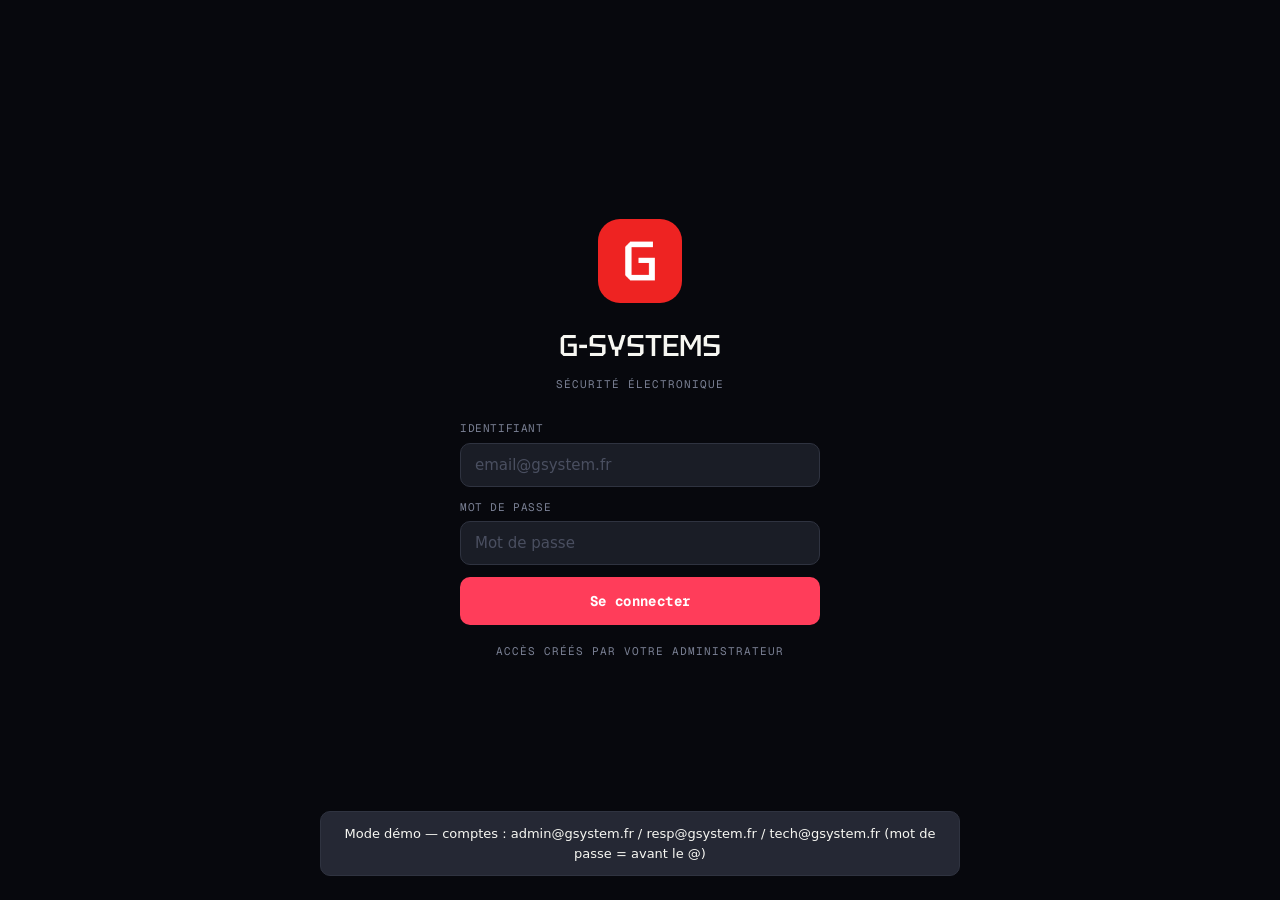
==== index.html @ 3e5ac9b8 "feat: PWA G-Systems (tech + responsable + admin) + backend Apps Script - PWA installable Android/iPh" ====
<!doctype html>
<html lang="fr">
<head>
  <meta charset="utf-8" />
  <meta name="viewport" content="width=device-width, initial-scale=1, viewport-fit=cover, maximum-scale=1" />
  <title>G-Systems</title>
  <meta name="description" content="App technicien G-Systems — sécurité électronique." />

  <!-- PWA -->
  <link rel="manifest" href="manifest.webmanifest" />
  <meta name="theme-color" content="#07080D" />
  <link rel="icon" href="icons/favicon-32.png" sizes="32x32" type="image/png" />

  <!-- iOS / Apple : installation sur l'écran d'accueil -->
  <meta name="apple-mobile-web-app-capable" content="yes" />
  <meta name="apple-mobile-web-app-status-bar-style" content="black-translucent" />
  <meta name="apple-mobile-web-app-title" content="G-Systems" />
  <link rel="apple-touch-icon" href="icons/apple-touch-icon.png" />

  <link rel="stylesheet" href="css/theme.css" />
  <link rel="stylesheet" href="css/app.css" />
</head>
<body>
  <div id="app">
    <div class="overlay"><div class="spinner"></div></div>
  </div>
  <div id="toast"></div>

  <script type="module" src="js/app.js"></script>
</body>
</html>
---- css/theme.css ----
/* =============================================================
   G-SYSTEMS — Design system "MISSION CONTROL"
   Reproduction fidèle du thème de l'app Android native (Color.kt / Type.kt).
   Base sombre OLED + tuiles à gradient, une identité chromatique par catégorie.
   NE PAS éclaircir / monochromer (cf. HANDOFF.md §8).
   ============================================================= */

/* ---- Polices auto-hébergées (rendu identique + hors-ligne) ---- */
@font-face {
  font-family: "Tektur";
  src: url("../assets/fonts/tektur_regular.ttf") format("truetype");
  font-weight: 400; font-display: swap;
}
@font-face {
  font-family: "Tektur";
  src: url("../assets/fonts/tektur_medium.ttf") format("truetype");
  font-weight: 500 700; font-display: swap;
}
@font-face {
  font-family: "GeistMono";
  src: url("../assets/fonts/geist_mono_regular.ttf") format("truetype");
  font-weight: 400; font-display: swap;
}
@font-face {
  font-family: "GeistMono";
  src: url("../assets/fonts/geist_mono_bold.ttf") format("truetype");
  font-weight: 700; font-display: swap;
}

:root {
  /* --- SUBSTRAT --- */
  --obsidian:       #07080D;
  --obsidian-1:     #12141B;
  --obsidian-2:     #1A1D26;
  --obsidian-3:     #252834;
  --hairline:       #2F3340;
  --hairline-soft:  #1F222B;

  /* --- TEXTE --- */
  --text-hi:   #F7F7F2;
  --text-mid:  #B8BECC;
  --text-low:  #7A8094;
  --text-muted:#4A4F60;

  /* --- SIGNAL (accent global rouge alarme) --- */
  --signal:      #FF3D5A;
  --signal-hi:   #FF5C75;
  --signal-soft: rgba(255,61,90,0.30);
  --signal-ghost:rgba(255,61,90,0.10);

  /* --- ÉTATS --- */
  --success: #4ADE80;
  --warning: #FFB347;
  --error:   #FF3D5A;

  /* --- MARQUE --- */
  --brand-red:   #ee2322;
  --brand-ink:   #2b2d33;

  /* === TUILES (paires gradient start/end + accent) === */
  /* 01 CLÔTURE — violet électrique */
  --temps-start:#7C3AED; --temps-end:#1A0B36; --temps-accent:#A78BFA;
  /* 02 ATTENTE CLIENT — violet clair */
  --attente-start:#8A5CF6; --attente-end:#6366F1; --attente-accent:#DDD6FE;
  /* 03 COURRIER — indigo */
  --courrier-start:#6366F1; --courrier-end:#3B82F6; --courrier-accent:#C7D2FE;
  /* 04 RÉCAP — bleu */
  --recap-start:#3B82F6; --recap-end:#06B6D4; --recap-accent:#BFDBFE;
  /* 05 FRAIS — cyan */
  --frais-start:#06B6D4; --frais-end:#14B8A6; --frais-accent:#A5F3FC;
  /* 06 ENVOI MENSUEL — vert (fin de palette) */
  --envoi-start:#22C55E; --envoi-end:#15803D; --envoi-accent:#BBF7D0;

  /* anciens (GSM/GESTE en sections de la clôture) */
  --gsm-start:#06B6D4; --gsm-end:#0A2540; --gsm-accent:#67E8F9;
  --geste-start:#10B981; --geste-end:#0A3025; --geste-accent:#6EE7B7;

  /* admin (rôle de gestion) — gris acier + signal */
  --admin-start:#475569; --admin-end:#1E293B; --admin-accent:#CBD5E1;
  /* responsable — ambre */
  --resp-start:#F59E0B; --resp-end:#92400E; --resp-accent:#FDE68A;

  /* rayons */
  --r-sm: 8px; --r-md: 10px; --r-lg: 14px; --r-xl: 20px;
}

* { box-sizing: border-box; -webkit-tap-highlight-color: transparent; }

html, body {
  margin: 0; padding: 0;
  background: var(--obsidian);
  color: var(--text-hi);
  font-family: -apple-system, BlinkMacSystemFont, "Segoe UI", Roboto, system-ui, sans-serif;
  font-size: 15px; line-height: 1.5;
  -webkit-font-smoothing: antialiased;
  overscroll-behavior-y: none;
}

/* zone utilisable (encoches iPhone) */
body {
  min-height: 100vh;
  min-height: 100dvh;
  padding: env(safe-area-inset-top) env(safe-area-inset-right)
           env(safe-area-inset-bottom) env(safe-area-inset-left);
}

/* ---- Typographie utilitaire (mappée sur Type.kt) ---- */
.t-display { font-family:"Tektur"; font-weight:700; font-size:44px; line-height:48px; letter-spacing:-0.5px; }
.t-display-m { font-family:"Tektur"; font-weight:700; font-size:32px; line-height:36px; letter-spacing:-0.3px; }
.t-title { font-family:"Tektur"; font-weight:700; font-size:19px; line-height:23px; letter-spacing:0.2px; }
.t-title-m { font-family:"Tektur"; font-weight:500; font-size:18px; line-height:22px; letter-spacing:0.4px; }
.t-title-s { font-family:"Tektur"; font-weight:500; font-size:14px; line-height:18px; letter-spacing:0.6px; }
.t-label { font-family:"GeistMono"; font-weight:700; font-size:14px; letter-spacing:0.4px; }
.t-label-m { font-family:"GeistMono"; font-weight:400; font-size:12px; letter-spacing:0.8px; }
.t-label-s { font-family:"GeistMono"; font-weight:400; font-size:10px; letter-spacing:0.6px; }
.mono { font-family:"GeistMono"; }

.text-mid { color: var(--text-mid); }
.text-low { color: var(--text-low); }
.uppercase { text-transform: uppercase; }
---- css/app.css ----
/* =============================================================
   G-SYSTEMS — composants & layout PWA
   ============================================================= */

#app { max-width: 560px; margin: 0 auto; min-height: 100dvh; display: flex; flex-direction: column; }

/* ---------- Écran générique ---------- */
.screen { display: flex; flex-direction: column; flex: 1; min-height: 0; }
.screen-body { flex: 1; overflow-y: auto; -webkit-overflow-scrolling: touch; padding: 4px 16px 24px; }
.pad { padding: 0 16px; }

/* ---------- Status bar (accueil) ---------- */
.statusbar {
  display: flex; align-items: center; justify-content: space-between;
  padding: 16px 20px;
}
.live-ref { display: flex; align-items: center; gap: 10px; }
.live-dot { width: 8px; height: 8px; border-radius: 50%; background: var(--success);
  box-shadow: 0 0 8px var(--success); animation: breathe 2.6s ease-in-out infinite; }
@keyframes breathe { 0%,100%{opacity:.55} 50%{opacity:1} }
.live-ref .ref { color: var(--text-mid); }
.live-ref .status { color: var(--success); }
.icon-btn {
  background: var(--obsidian-1); border: 1px solid var(--hairline);
  color: var(--text-mid); width: 40px; height: 40px; border-radius: var(--r-md);
  display: grid; place-items: center; cursor: pointer; font-size: 18px;
}
.icon-btn:active { background: var(--obsidian-2); }

.hairline { height: 1px; background: var(--hairline-soft); border: 0; margin: 0; }

/* ---------- Header wordmark ---------- */
.home-header { padding: 20px; }
.wordmark { color: var(--text-hi); margin: 0; }
.identity { display: flex; align-items: center; gap: 8px; margin-top: 6px; }
.identity .pip { width: 6px; height: 6px; border-radius: 50%; background: var(--signal); }
.identity .who { color: var(--text-mid); }

/* ---------- TUILES catégorie (CategoryTile) ---------- */
.tiles { display: flex; flex-direction: column; gap: 12px; padding: 4px 16px 20px; }
.tile {
  position: relative; overflow: hidden; min-height: 64px;
  border-radius: var(--r-lg); border: 1px solid rgba(255,255,255,0.05);
  cursor: pointer; user-select: none;
  transition: transform .1s ease;
  display: flex; align-items: center; gap: 14px; padding: 10px 16px;
}
.tile:active { transform: scale(.97); }
.tile::before { /* halo lumineux top-left */
  content:""; position: absolute; top:-30px; left:-30px; width:170px; height:170px;
  background: radial-gradient(circle at center, var(--halo) 0%, transparent 70%);
  pointer-events: none;
}
.tile .ic {
  flex: none; width: 40px; height: 40px; border-radius: var(--r-md);
  background: rgba(255,255,255,0.14); border: 1px solid rgba(255,255,255,0.18);
  display: grid; place-items: center; color: var(--text-hi); z-index: 1;
}
.tile .ic svg { width: 20px; height: 20px; }
.tile .body { flex: 1; min-width: 0; z-index: 1; }
.tile .titleline { display: flex; align-items: center; gap: 8px; }
.tile .num { color: var(--tile-accent); }
.tile .label { font-family:"Tektur"; font-weight:700; font-size:17px; color: var(--text-hi);
  white-space: nowrap; overflow: hidden; text-overflow: ellipsis; }
.tile .sub { color: rgba(255,255,255,0.65); font-size: 11px; line-height: 15px; margin-top: 2px;
  white-space: nowrap; overflow: hidden; text-overflow: ellipsis; }
.tile .live { text-align: right; z-index: 1; }
.tile .live .v { font-family:"GeistMono"; font-weight:700; font-size:18px; color: var(--text-hi); }
.tile .live .l { font-family:"GeistMono"; font-size:9px; color: var(--tile-accent); text-transform: uppercase; }
.tile .pulse { width: 10px; height: 10px; border-radius: 50%; background: var(--tile-accent);
  box-shadow: 0 0 0 0 var(--tile-accent); animation: pulse 1.8s ease-out infinite; z-index: 1; }
@keyframes pulse { 0%{box-shadow:0 0 0 0 rgba(255,255,255,.5)} 100%{box-shadow:0 0 0 12px rgba(255,255,255,0)} }

/* ---------- Footer spec ---------- */
.footer-spec { display: flex; justify-content: space-between; padding: 14px 20px;
  color: var(--text-low); }
.footer-spec span { font-family:"GeistMono"; font-size: 10px; letter-spacing: .6px; }

/* ---------- Top bar des écrans secondaires ---------- */
.topbar { display: flex; align-items: center; gap: 12px; padding: 14px 16px; }
.topbar .back { background: transparent; border: 0; color: var(--text-hi); font-size: 22px;
  cursor: pointer; width: 36px; height: 36px; }
.topbar .title { font-family:"Tektur"; font-weight:700; font-size:19px; white-space:nowrap;
  overflow:hidden; text-overflow:ellipsis; }
.accent-bar { height: 3px; background: var(--accent-bar, var(--signal)); }

/* ---------- Cartes / champs (FormStyle) ---------- */
.card { background: var(--obsidian-1); border: 1px solid var(--hairline-soft);
  border-radius: var(--r-lg); padding: 16px; margin-bottom: 12px; }
.card.accent { border-left: 3px solid var(--accent-bar, var(--signal)); }
.card h3 { font-family:"Tektur"; font-weight:700; font-size:15px; margin: 0 0 10px; }
.row { display: flex; gap: 10px; }
.row > * { flex: 1; }

label.field { display: block; margin-bottom: 12px; }
label.field > .lab { display: block; font-family:"GeistMono"; font-size: 11px; letter-spacing:.6px;
  color: var(--text-low); text-transform: uppercase; margin-bottom: 6px; }
label.field .req { color: var(--signal); }
input, select, textarea {
  width: 100%; background: var(--obsidian-2); border: 1px solid var(--hairline);
  color: var(--text-hi); border-radius: var(--r-md); padding: 12px 14px; font-size: 15px;
  font-family: inherit;
}
input:focus, select:focus, textarea:focus { outline: none; border-color: var(--accent-bar, var(--signal)); }
input.error, select.error { border-color: var(--signal); }
input::placeholder { color: var(--text-muted); }

/* ---------- Boutons ---------- */
.btn {
  display: inline-flex; align-items: center; justify-content: center; gap: 8px;
  width: 100%; padding: 15px 18px; border: 0; border-radius: var(--r-md);
  font-family:"GeistMono"; font-weight:700; font-size: 14px; letter-spacing:.4px;
  color: #fff; cursor: pointer; background: var(--accent-bar, var(--signal));
}
.btn:active { transform: translateY(1px); }
.btn:disabled { opacity: .45; cursor: not-allowed; }
.btn.ghost { background: transparent; border: 1px solid var(--hairline); color: var(--text-mid); }
.btn.danger { background: var(--signal); }
.btn.sm { width: auto; padding: 9px 14px; font-size: 12px; }

.banner { border-radius: var(--r-md); padding: 12px 14px; margin-bottom: 12px; font-size: 13px; }
.banner.red { background: var(--signal-ghost); border: 1px solid var(--signal-soft); color: var(--signal-hi); }
.banner.green { background: rgba(74,222,128,.1); border: 1px solid rgba(74,222,128,.3); color: var(--success); }
.banner.amber { background: rgba(255,179,71,.1); border: 1px solid rgba(255,179,71,.3); color: var(--warning); }

/* ---------- Toggle ---------- */
.toggle { display: flex; align-items: center; justify-content: space-between;
  padding: 12px 0; border-bottom: 1px solid var(--hairline-soft); }
.toggle:last-child { border-bottom: 0; }
.switch { position: relative; width: 46px; height: 26px; flex: none; }
.switch input { opacity: 0; width: 0; height: 0; }
.slider { position: absolute; inset: 0; background: var(--obsidian-3); border-radius: 26px;
  transition: .2s; cursor: pointer; }
.slider::before { content:""; position: absolute; width: 20px; height: 20px; left: 3px; top: 3px;
  background: var(--text-mid); border-radius: 50%; transition: .2s; }
.switch input:checked + .slider { background: var(--success); }
.switch input:checked + .slider::before { transform: translateX(20px); background: #fff; }

/* ---------- StatRow (récap) ---------- */
.statrow { display: flex; justify-content: space-between; align-items: baseline;
  padding: 10px 0; border-bottom: 1px solid var(--hairline-soft); }
.statrow .k { color: var(--text-mid); }
.statrow .v { font-family:"GeistMono"; font-weight:700; color: var(--text-hi); }

/* ---------- LOGIN ---------- */
.login { flex: 1; display: flex; flex-direction: column; justify-content: center;
  align-items: center; padding: 24px; gap: 6px; }
.login .logo { width: 84px; height: 84px; border-radius: 22px; }
.login h1 { font-family:"Tektur"; font-weight:700; font-size: 30px; margin: 14px 0 2px; }
.login .tag { color: var(--text-low); font-family:"GeistMono"; font-size: 11px; letter-spacing: 1px;
  text-transform: uppercase; margin-bottom: 22px; }
.login form { width: 100%; max-width: 360px; }

/* ---------- ADMIN : arbre & listes ---------- */
.section-title { font-family:"Tektur"; font-weight:700; font-size: 13px; letter-spacing:.8px;
  text-transform: uppercase; color: var(--text-low); margin: 18px 4px 8px; }

.node { background: var(--obsidian-1); border: 1px solid var(--hairline-soft);
  border-radius: var(--r-md); margin-bottom: 8px; overflow: hidden; }
.node-head { display: flex; align-items: center; gap: 12px; padding: 13px 14px; cursor: pointer; }
.node-head:active { background: var(--obsidian-2); }
.node .avatar { flex: none; width: 38px; height: 38px; border-radius: 10px; display: grid;
  place-items: center; font-family:"Tektur"; font-weight:700; color:#fff; font-size: 15px; }
.node .meta { flex: 1; min-width: 0; }
.node .meta .nm { font-weight: 600; }
.node .meta .sub { color: var(--text-low); font-size: 12px; font-family:"GeistMono"; }
.node .chev { color: var(--text-low); transition: transform .2s; }
.node.open .chev { transform: rotate(90deg); }
.node-children { padding: 0 10px 8px 22px; display: none; }
.node.open .node-children { display: block; }
.badge { font-family:"GeistMono"; font-size: 10px; padding: 3px 7px; border-radius: 20px;
  border: 1px solid var(--hairline); color: var(--text-mid); }
.badge.role-admin { color: var(--admin-accent); border-color: var(--admin-accent); }
.badge.role-responsable { color: var(--resp-accent); border-color: var(--resp-accent); }
.badge.role-tech { color: var(--temps-accent); border-color: var(--temps-accent); }

.fab { position: sticky; bottom: 0; padding: 12px 16px calc(12px + env(safe-area-inset-bottom));
  background: linear-gradient(transparent, var(--obsidian) 40%); }

/* ---------- Tableau de données (dashboard) ---------- */
.kpi-grid { display: grid; grid-template-columns: repeat(2,1fr); gap: 10px; margin: 12px 0; }
.kpi { background: var(--obsidian-1); border: 1px solid var(--hairline-soft);
  border-radius: var(--r-md); padding: 14px; }
.kpi .v { font-family:"GeistMono"; font-weight:700; font-size: 24px; }
.kpi .k { color: var(--text-low); font-size: 11px; text-transform: uppercase; letter-spacing:.5px; }

/* ---------- Toast ---------- */
#toast { position: fixed; left: 50%; bottom: calc(24px + env(safe-area-inset-bottom));
  transform: translateX(-50%); background: var(--obsidian-3); color: var(--text-hi);
  padding: 12px 18px; border-radius: var(--r-md); border: 1px solid var(--hairline);
  font-size: 13px; max-width: 90%; text-align: center; z-index: 999;
  opacity: 0; pointer-events: none; transition: opacity .2s, transform .2s; }
#toast.show { opacity: 1; transform: translateX(-50%) translateY(0); }

/* ---------- Spinner / overlay ---------- */
.overlay { position: fixed; inset: 0; background: rgba(7,8,13,.7); display: grid;
  place-items: center; z-index: 1000; }
.spinner { width: 38px; height: 38px; border: 3px solid var(--hairline);
  border-top-color: var(--signal); border-radius: 50%; animation: spin .8s linear infinite; }
@keyframes spin { to { transform: rotate(360deg); } }

.muted-empty { text-align: center; color: var(--text-low); padding: 40px 20px; font-size: 14px; }
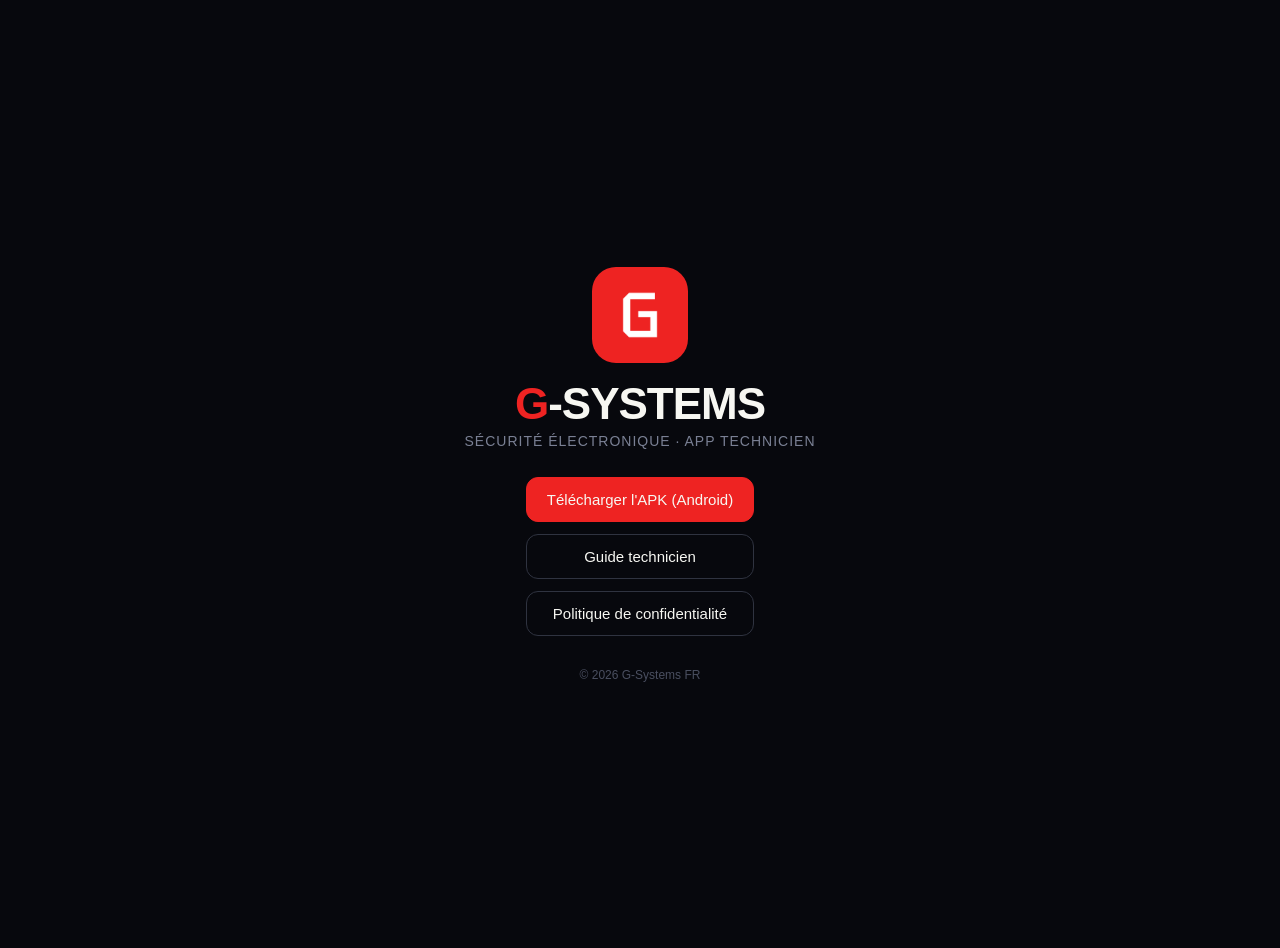
==== commit 1f5740ee: "chore: repo devient le kit de publication Play Store (abandon du clone PWA) - Retrait de toute la co" ====
--- a/index.html
+++ b/index.html
@@ -2,30 +2,33 @@
 <html lang="fr">
 <head>
   <meta charset="utf-8" />
-  <meta name="viewport" content="width=device-width, initial-scale=1, viewport-fit=cover, maximum-scale=1" />
+  <meta name="viewport" content="width=device-width, initial-scale=1" />
   <title>G-Systems</title>
-  <meta name="description" content="App technicien G-Systems — sécurité électronique." />
-
-  <!-- PWA -->
-  <link rel="manifest" href="manifest.webmanifest" />
-  <meta name="theme-color" content="#07080D" />
   <link rel="icon" href="icons/favicon-32.png" sizes="32x32" type="image/png" />
-
-  <!-- iOS / Apple : installation sur l'écran d'accueil -->
-  <meta name="apple-mobile-web-app-capable" content="yes" />
-  <meta name="apple-mobile-web-app-status-bar-style" content="black-translucent" />
-  <meta name="apple-mobile-web-app-title" content="G-Systems" />
-  <link rel="apple-touch-icon" href="icons/apple-touch-icon.png" />
-
-  <link rel="stylesheet" href="css/theme.css" />
-  <link rel="stylesheet" href="css/app.css" />
+  <style>
+    body { margin:0; font-family:-apple-system,"Segoe UI",Roboto,Arial,sans-serif; background:#07080D;
+      color:#F7F7F2; min-height:100vh; display:flex; flex-direction:column; align-items:center;
+      justify-content:center; text-align:center; padding:24px; }
+    h1 { font-size:44px; letter-spacing:-1px; margin:16px 0 4px; }
+    h1 .g { color:#ee2322; }
+    .sub { color:#7A8094; font-size:14px; letter-spacing:1px; text-transform:uppercase; }
+    img { width:96px; height:96px; border-radius:24px; }
+    .links { margin-top:28px; display:flex; flex-direction:column; gap:12px; }
+    a.btn { color:#F7F7F2; text-decoration:none; border:1px solid #2F3340; border-radius:12px;
+      padding:13px 20px; font-size:15px; }
+    a.btn.red { background:#ee2322; border-color:#ee2322; }
+    .foot { color:#4A4F60; font-size:12px; margin-top:32px; }
+  </style>
 </head>
 <body>
-  <div id="app">
-    <div class="overlay"><div class="spinner"></div></div>
+  <img src="icons/icon-512.png" alt="G-Systems" />
+  <h1><span class="g">G</span>-SYSTEMS</h1>
+  <div class="sub">Sécurité électronique · App technicien</div>
+  <div class="links">
+    <a class="btn red" href="https://github.com/morpheus45/gsystem/releases/latest/download/app-debug.apk">Télécharger l'APK (Android)</a>
+    <a class="btn" href="https://morpheus45.github.io/gsystem/">Guide technicien</a>
+    <a class="btn" href="privacy-policy.html">Politique de confidentialité</a>
   </div>
-  <div id="toast"></div>
-
-  <script type="module" src="js/app.js"></script>
+  <div class="foot">© 2026 G-Systems FR</div>
 </body>
 </html>
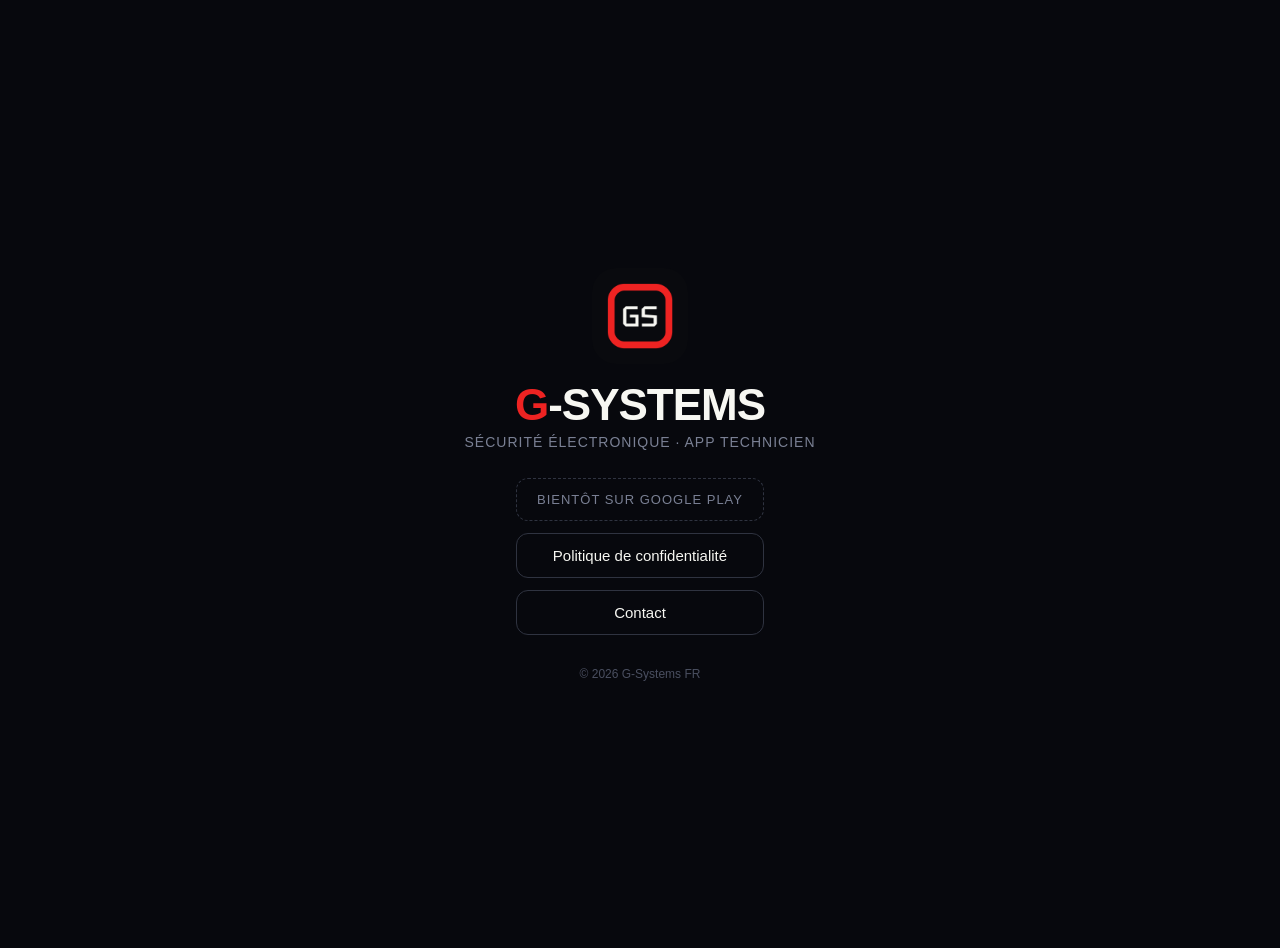
==== commit d584e101: "fix(playstore): kit conforme aux règles Play d'octobre 2026 Audit de chaque ligne vérifiable du réca" ====
--- a/index.html
+++ b/index.html
@@ -17,6 +17,8 @@
     a.btn { color:#F7F7F2; text-decoration:none; border:1px solid #2F3340; border-radius:12px;
       padding:13px 20px; font-size:15px; }
     a.btn.red { background:#ee2322; border-color:#ee2322; }
+    .soon { color:#7A8094; font-size:13px; letter-spacing:1px; text-transform:uppercase;
+      border:1px dashed #2F3340; border-radius:12px; padding:13px 20px; }
     .foot { color:#4A4F60; font-size:12px; margin-top:32px; }
   </style>
 </head>
@@ -25,9 +27,11 @@
   <h1><span class="g">G</span>-SYSTEMS</h1>
   <div class="sub">Sécurité électronique · App technicien</div>
   <div class="links">
-    <a class="btn red" href="https://github.com/morpheus45/gsystem/releases/latest/download/app-debug.apk">Télécharger l'APK (Android)</a>
-    <a class="btn" href="https://morpheus45.github.io/gsystem/">Guide technicien</a>
+    <!-- Après publication : décommenter la ligne ci-dessous et y coller le lien Play Store.
+         <a class="btn red" href="https://play.google.com/store/apps/details?id=VOTRE.ID">Installer depuis Google Play</a> -->
+    <span class="soon">Bientôt sur Google Play</span>
     <a class="btn" href="privacy-policy.html">Politique de confidentialité</a>
+    <a class="btn" href="mailto:cedric.lago@gmail.com">Contact</a>
   </div>
   <div class="foot">© 2026 G-Systems FR</div>
 </body>
